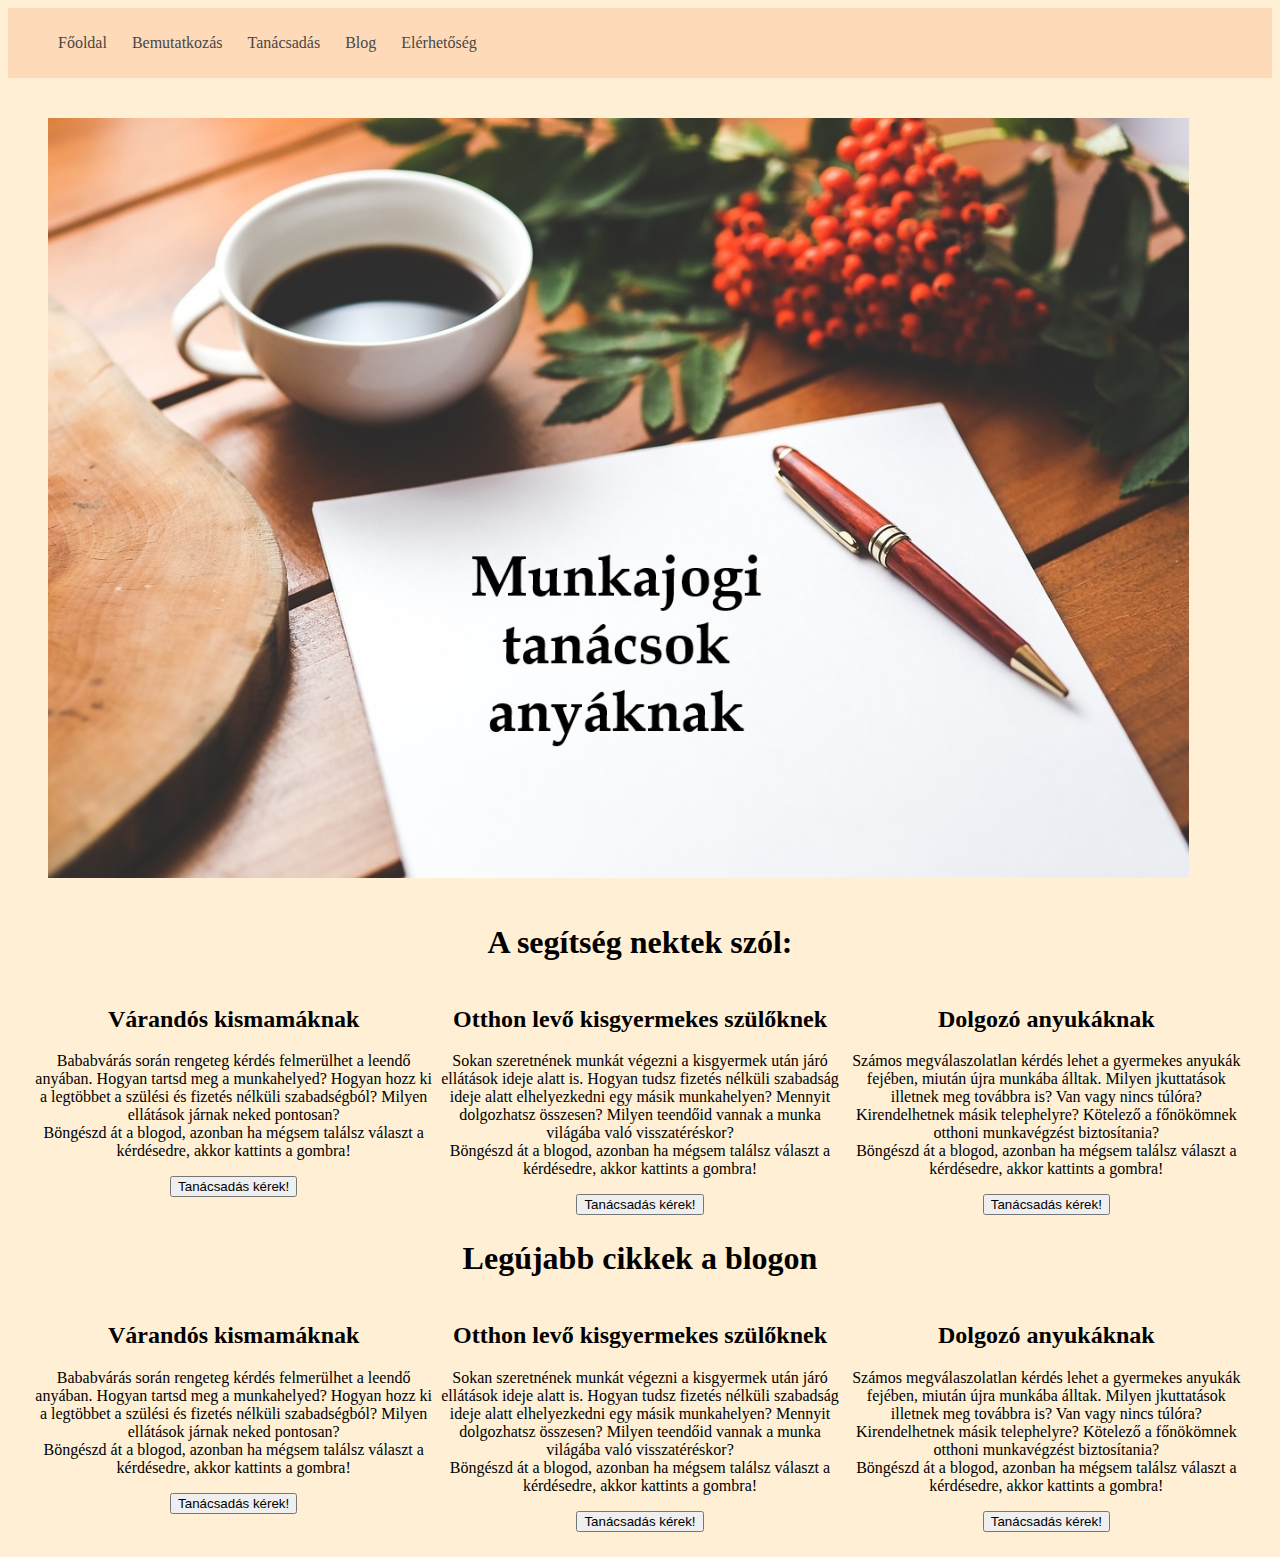
==== index.html @ 8adb7b3b "haladás" ====
<!DOCTYPE html>
<html lang="en">
<head>
  <meta charset="UTF-8">
  <meta name="viewport" content="width=device-width, initial-scale=1.0">
  <title>Document</title>
  <link rel="stylesheet" href="style.css">
</head>
<body>

<div class="menu">
  <nav class="navbar">
    <div class="menu-toggle" id="menu-toggle">
        <div class="bar"></div>
        <div class="bar"></div>
        <div class="bar"></div>
    </div>

    <ul class="nav-links" id="nav-links">
        <li><a href="#">Főoldal</a></li>
        <li><a href="#">Bemutatkozás</a></li>
        <li><a href="#">Tanácsadás</a></li>
        <li><a href="#">Blog</a></li>
        <li><a href="#">Elérhetőség</a></li>
    </ul>

</nav>
 </div>


 <div id="hatterkep">
  <img src="img/hatter.jpg" alt="">
 </div>

 <h1>A segítség nektek szól:</h1>

<div id="gridek"> 
  <div class="kartyak">
    <h2>Várandós kismamáknak</h2>
    <p>Bababvárás során rengeteg kérdés felmerülhet a leendő anyában. Hogyan tartsd meg a munkahelyed? Hogyan hozz ki a legtöbbet a szülési és fizetés nélküli szabadségból? Milyen ellátások járnak neked pontosan?<br>
    Böngészd át a blogod, azonban ha mégsem találsz választ a kérdésedre, akkor kattints a gombra!</p>
    <button>Tanácsadás kérek!</button>
  </div>

  <div class="kartyak">
    <h2>Otthon levő kisgyermekes szülőknek</h2>
    <p>Sokan szeretnének munkát végezni a kisgyermek után járó ellátások ideje alatt is. Hogyan tudsz fizetés nélküli szabadság ideje alatt elhelyezkedni egy másik munkahelyen? Mennyit dolgozhatsz összesen? Milyen teendőid vannak a munka világába való visszatéréskor?<br>
    Böngészd át a blogod, azonban ha mégsem találsz választ a kérdésedre, akkor kattints a gombra!</p>
    <button>Tanácsadás kérek!</button>
  </div>

  <div class="kartyak">
    <h2>Dolgozó anyukáknak</h2>
    <p>Számos megválaszolatlan kérdés lehet a gyermekes anyukák fejében, miután újra munkába álltak. Milyen jkuttatások illetnek meg továbbra is? Van vagy nincs túlóra? Kirendelhetnek másik telephelyre? Kötelező a főnökömnek otthoni munkavégzést biztosítania?<br>
    Böngészd át a blogod, azonban ha mégsem találsz választ a kérdésedre, akkor kattints a gombra!</p>
    <button>Tanácsadás kérek!</button>
  </div>
</div>


<h1>Legújabb cikkek a blogon</h1>
<div class="cikkek">
  <div class="kartyak">
    <h2>Várandós kismamáknak</h2>
    <p>Bababvárás során rengeteg kérdés felmerülhet a leendő anyában. Hogyan tartsd meg a munkahelyed? Hogyan hozz ki a legtöbbet a szülési és fizetés nélküli szabadségból? Milyen ellátások járnak neked pontosan?<br>
    Böngészd át a blogod, azonban ha mégsem találsz választ a kérdésedre, akkor kattints a gombra!</p>
    <button>Tanácsadás kérek!</button>
  </div>

  <div class="kartyak">
    <h2>Otthon levő kisgyermekes szülőknek</h2>
    <p>Sokan szeretnének munkát végezni a kisgyermek után járó ellátások ideje alatt is. Hogyan tudsz fizetés nélküli szabadság ideje alatt elhelyezkedni egy másik munkahelyen? Mennyit dolgozhatsz összesen? Milyen teendőid vannak a munka világába való visszatéréskor?<br>
    Böngészd át a blogod, azonban ha mégsem találsz választ a kérdésedre, akkor kattints a gombra!</p>
    <button>Tanácsadás kérek!</button>
  </div>

  <div class="kartyak">
    <h2>Dolgozó anyukáknak</h2>
    <p>Számos megválaszolatlan kérdés lehet a gyermekes anyukák fejében, miután újra munkába álltak. Milyen jkuttatások illetnek meg továbbra is? Van vagy nincs túlóra? Kirendelhetnek másik telephelyre? Kötelező a főnökömnek otthoni munkavégzést biztosítania?<br>
    Böngészd át a blogod, azonban ha mégsem találsz választ a kérdésedre, akkor kattints a gombra!</p>
    <button>Tanácsadás kérek!</button>
  </div>
</div>




  


<script src="script.js"></script>
</body>
</html>
---- style.css ----
body {
    background-color: rgb(255, 239, 213);
}

.navbar {
    display: flex;
    justify-content: space-between;
    align-items: center;
    padding: 10px;
    background-color: rgb(255, 218, 185);
    color: rgb(71, 71, 69);

}

.nav-links {
    list-style: none;
    display: flex;
    gap: 25px;

}

.nav-links li a {
    text-decoration: none;
    color: rgb(71, 71, 69);
}

.menu-toggle {
    display: none;
    flex-direction: column;

}

.menu-toggle .bar {
    width: 30px;
    height: 5px;
    background-color: rgb(71, 71, 69);
    margin: 4px 0;
 }

 .menu {
    position: relative;
    z-index: 8;
 }

 @media screen and (max-width: 600px) {
    .menu-toggle {
        display: flex;
    }
    .nav-links {
        display: none;
        flex-direction: column;
        position: absolute;
        top: 30px;
        left: 0;
        width: 100%;
        background-color: rgb(255, 218, 185);
    }

    .nav-links.show {
        display: flex;
    }

    .nav-links li {
        text-align: center;
        padding: 5px;
    }

 }

 #hatterkep {
    width: 95%;
    padding: 20px;
    margin: 20px;
 }

 #hatterkep img {
    display: inline;
    width: 95%;
    align-items: center;
 }

 #gridek {
    display: grid;
    grid-template-columns: repeat(3, 1fr);
    margin: 25px;
    gap: 5px;
    justify-content: center;
    align-content: center;
 }

 .kartyak {
    text-align: center;
 }

 @media screen and (max-width: 600px) {
    #gridek {
        grid-template-columns: 1fr;
    }
 }

h1 {
    text-align: center;
}

.cikkek {
    display: grid;
    grid-template-columns: repeat(3, 1fr);
    margin: 25px;
    gap: 5px;
    justify-content: center;
    align-content: center;
 }
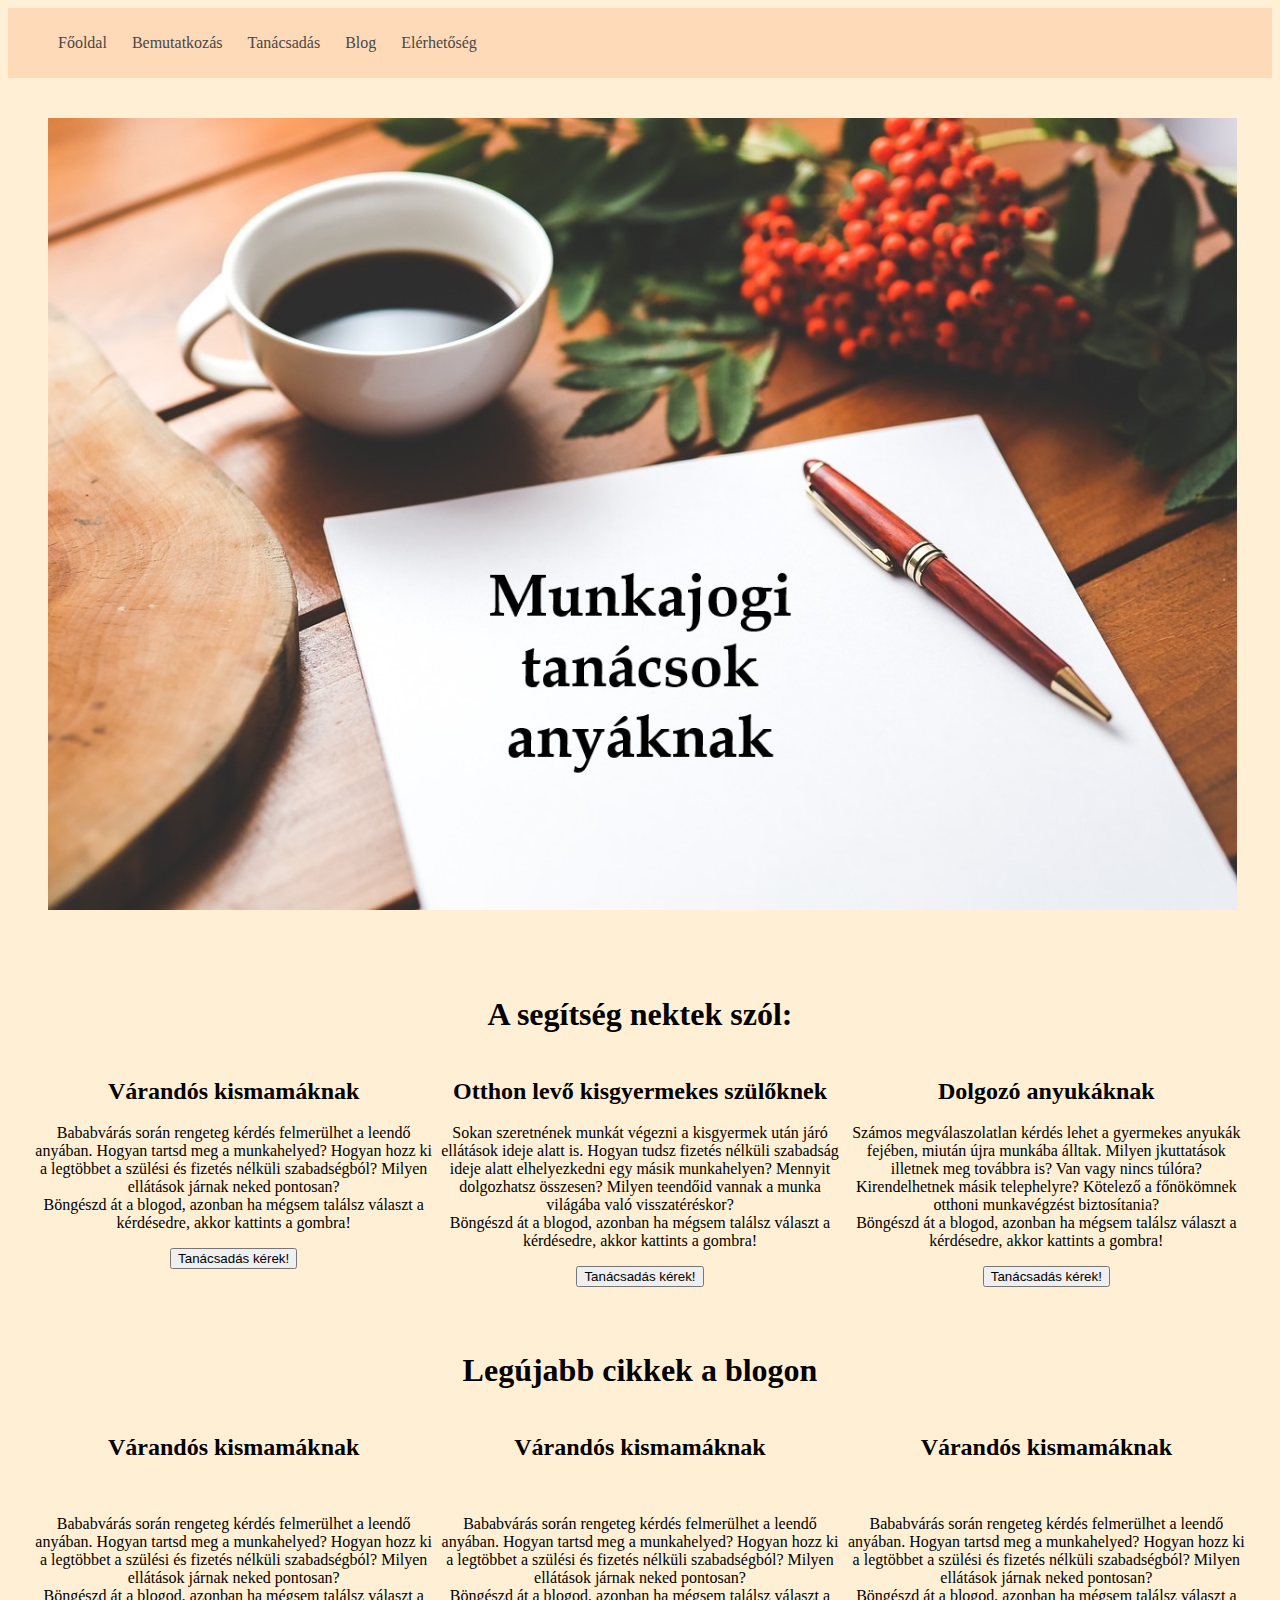
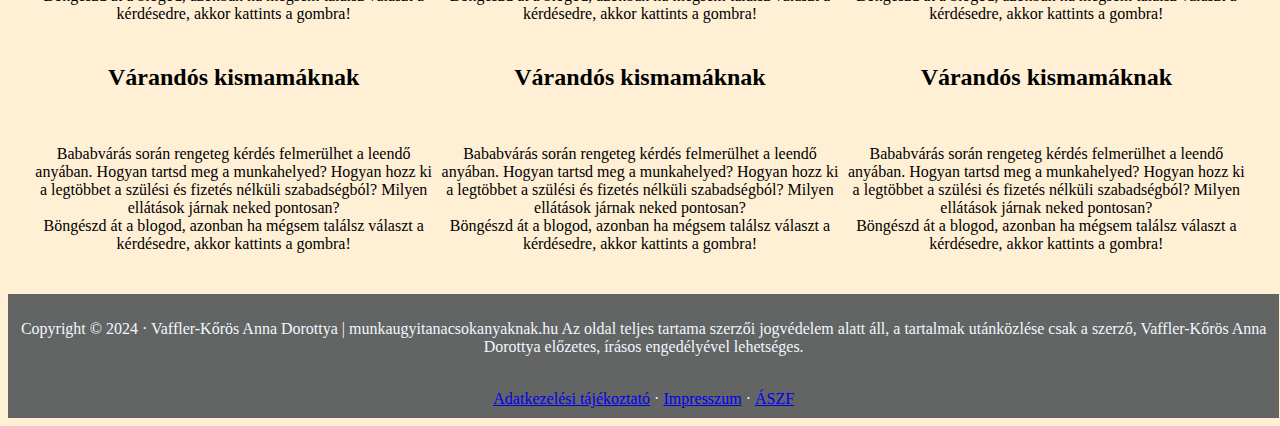
==== commit 26fd5a4c: "fooldal" ====
--- a/index.html
+++ b/index.html
@@ -62,28 +62,57 @@
 <div class="cikkek">
   <div class="kartyak">
     <h2>Várandós kismamáknak</h2>
+    <a href="#"><img src="img/close-up-portrait-man-s-woman-s-hands.jpg" class="cikkKepek" alt=""></a>
     <p>Bababvárás során rengeteg kérdés felmerülhet a leendő anyában. Hogyan tartsd meg a munkahelyed? Hogyan hozz ki a legtöbbet a szülési és fizetés nélküli szabadségból? Milyen ellátások járnak neked pontosan?<br>
     Böngészd át a blogod, azonban ha mégsem találsz választ a kérdésedre, akkor kattints a gombra!</p>
-    <button>Tanácsadás kérek!</button>
   </div>
 
   <div class="kartyak">
-    <h2>Otthon levő kisgyermekes szülőknek</h2>
-    <p>Sokan szeretnének munkát végezni a kisgyermek után járó ellátások ideje alatt is. Hogyan tudsz fizetés nélküli szabadság ideje alatt elhelyezkedni egy másik munkahelyen? Mennyit dolgozhatsz összesen? Milyen teendőid vannak a munka világába való visszatéréskor?<br>
+    <h2>Várandós kismamáknak</h2>
+    <a href="#"><img src="img/close-up-portrait-man-s-woman-s-hands.jpg" class="cikkKepek" alt=""></a>
+    <p>Bababvárás során rengeteg kérdés felmerülhet a leendő anyában. Hogyan tartsd meg a munkahelyed? Hogyan hozz ki a legtöbbet a szülési és fizetés nélküli szabadségból? Milyen ellátások járnak neked pontosan?<br>
     Böngészd át a blogod, azonban ha mégsem találsz választ a kérdésedre, akkor kattints a gombra!</p>
-    <button>Tanácsadás kérek!</button>
   </div>
 
+
   <div class="kartyak">
-    <h2>Dolgozó anyukáknak</h2>
-    <p>Számos megválaszolatlan kérdés lehet a gyermekes anyukák fejében, miután újra munkába álltak. Milyen jkuttatások illetnek meg továbbra is? Van vagy nincs túlóra? Kirendelhetnek másik telephelyre? Kötelező a főnökömnek otthoni munkavégzést biztosítania?<br>
+    <h2>Várandós kismamáknak</h2>
+    <a href="#"><img src="img/close-up-portrait-man-s-woman-s-hands.jpg" class="cikkKepek" alt=""></a>
+    <p>Bababvárás során rengeteg kérdés felmerülhet a leendő anyában. Hogyan tartsd meg a munkahelyed? Hogyan hozz ki a legtöbbet a szülési és fizetés nélküli szabadségból? Milyen ellátások járnak neked pontosan?<br>
     Böngészd át a blogod, azonban ha mégsem találsz választ a kérdésedre, akkor kattints a gombra!</p>
-    <button>Tanácsadás kérek!</button>
+  </div>
+
+
+  <div class="kartyak">
+    <h2>Várandós kismamáknak</h2>
+    <a href="#"><img src="img/close-up-portrait-man-s-woman-s-hands.jpg" class="cikkKepek" alt=""></a>
+    <p>Bababvárás során rengeteg kérdés felmerülhet a leendő anyában. Hogyan tartsd meg a munkahelyed? Hogyan hozz ki a legtöbbet a szülési és fizetés nélküli szabadségból? Milyen ellátások járnak neked pontosan?<br>
+    Böngészd át a blogod, azonban ha mégsem találsz választ a kérdésedre, akkor kattints a gombra!</p>
+  </div>
+
+
+  <div class="kartyak">
+    <h2>Várandós kismamáknak</h2>
+    <a href="#"><img src="img/close-up-portrait-man-s-woman-s-hands.jpg" class="cikkKepek" alt=""></a>
+    <p>Bababvárás során rengeteg kérdés felmerülhet a leendő anyában. Hogyan tartsd meg a munkahelyed? Hogyan hozz ki a legtöbbet a szülési és fizetés nélküli szabadségból? Milyen ellátások járnak neked pontosan?<br>
+    Böngészd át a blogod, azonban ha mégsem találsz választ a kérdésedre, akkor kattints a gombra!</p>
+  </div>
+
+
+  <div class="kartyak">
+    <h2>Várandós kismamáknak</h2>
+    <a href="#"><img src="img/close-up-portrait-man-s-woman-s-hands.jpg" class="cikkKepek" alt=""></a>
+    <p>Bababvárás során rengeteg kérdés felmerülhet a leendő anyában. Hogyan tartsd meg a munkahelyed? Hogyan hozz ki a legtöbbet a szülési és fizetés nélküli szabadségból? Milyen ellátások járnak neked pontosan?<br>
+    Böngészd át a blogod, azonban ha mégsem találsz választ a kérdésedre, akkor kattints a gombra!</p>
   </div>
 </div>
 
 
-
+<footer>
+  <p>Copyright © 2024 · Vaffler-Kőrös Anna Dorottya | munkaugyitanacsokanyaknak.hu
+Az oldal teljes tartama szerzői jogvédelem alatt áll, a tartalmak utánközlése csak a szerző, Vaffler-Kőrös Anna Dorottya előzetes, írásos engedélyével lehetséges.</p><br>
+<a href="#">Adatkezelési tájékoztató</a> · <a href="#">Impresszum</a> · <a href="#">ÁSZF</a>
+</footer>
 
   
 
--- a/style.css
+++ b/style.css
@@ -75,7 +75,7 @@
 
  #hatterkep img {
     display: inline;
-    width: 95%;
+    width: 99%;
     align-items: center;
  }
 
@@ -100,6 +100,7 @@
 
 h1 {
     text-align: center;
+    padding-top: 40px;
 }
 
 .cikkek {
@@ -111,4 +112,24 @@
     align-content: center;
  }
 
+ @media screen and (max-width: 600px) {
+    .cikkek {
+        grid-template-columns: 1fr;
+    }
+ }
+
+ .cikkKepek {
+    width: 200px;
+ }
+
+ footer {
+    width: 90%;
+    text-align: center;
+    padding: 10px;
+    color: aliceblue;
+    background-color: rgb(99, 100, 100);
+    width: 99%;
+ }
  
+
+ 
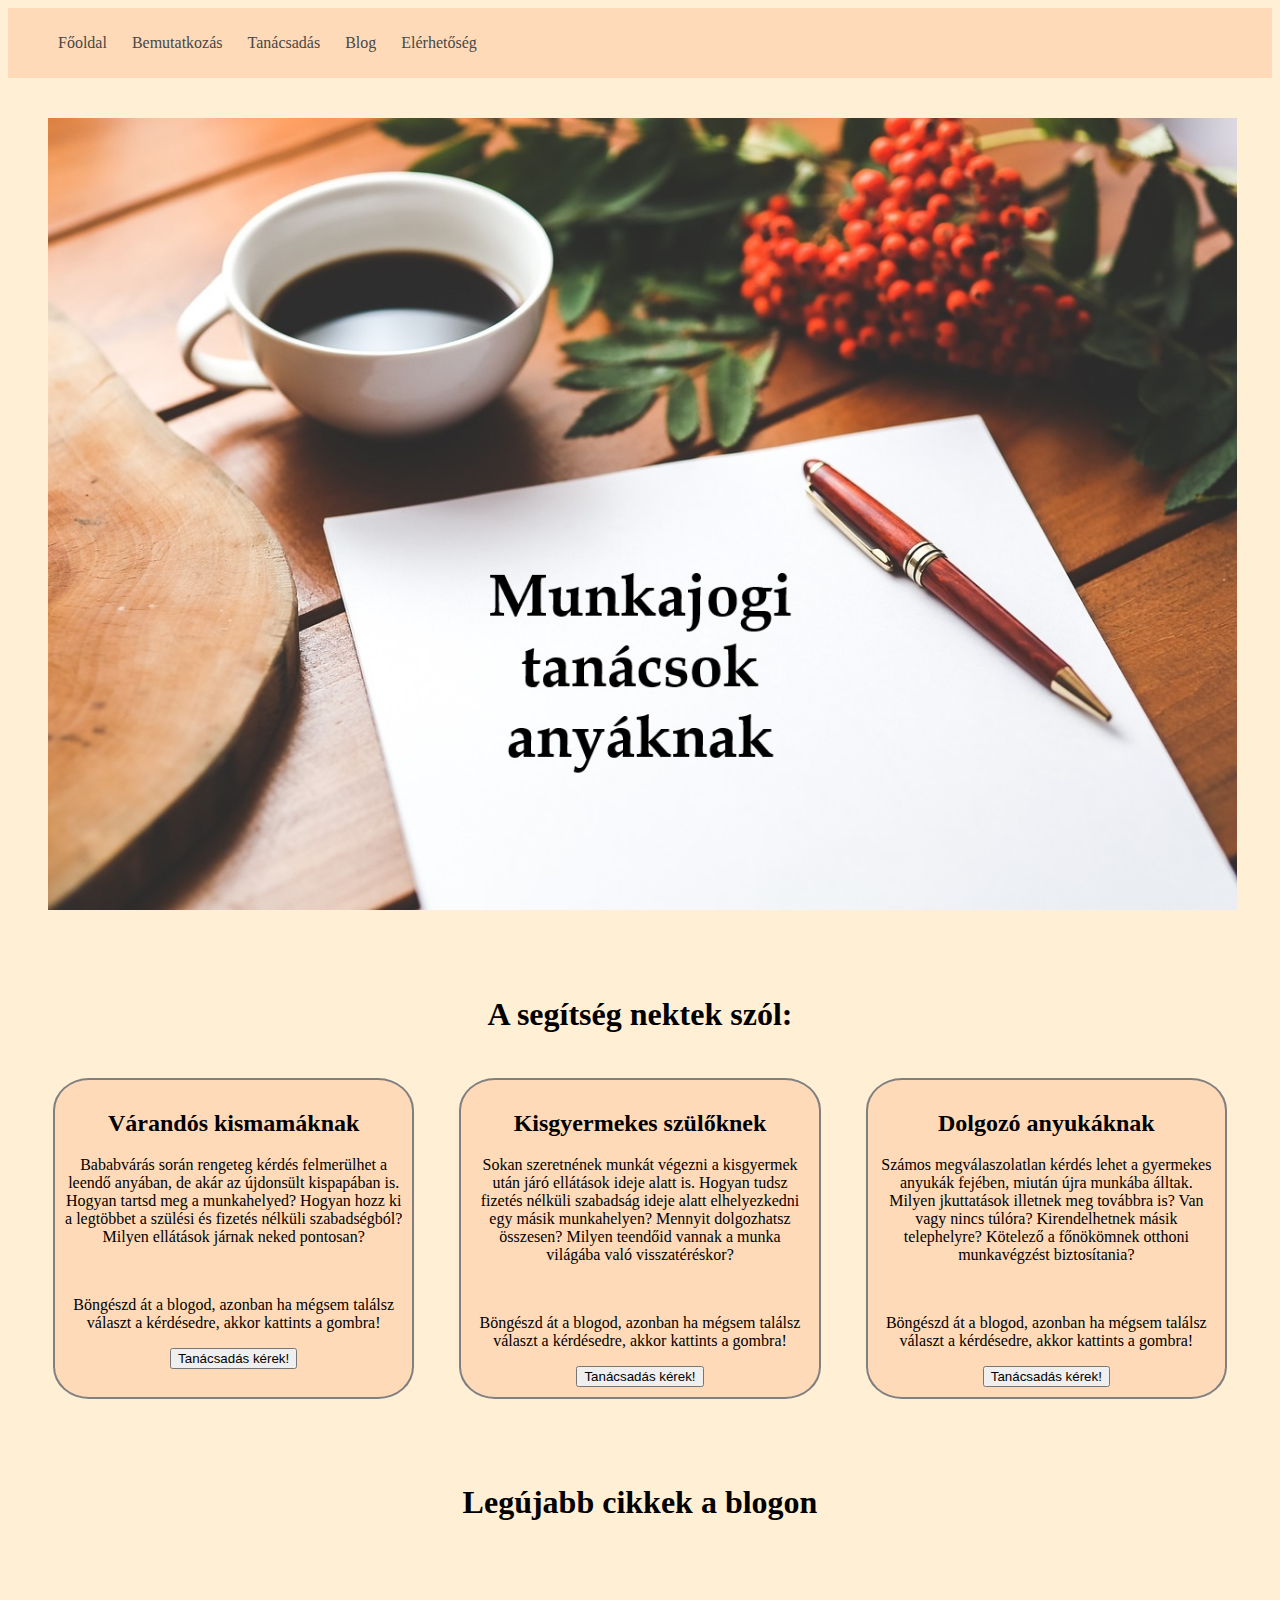
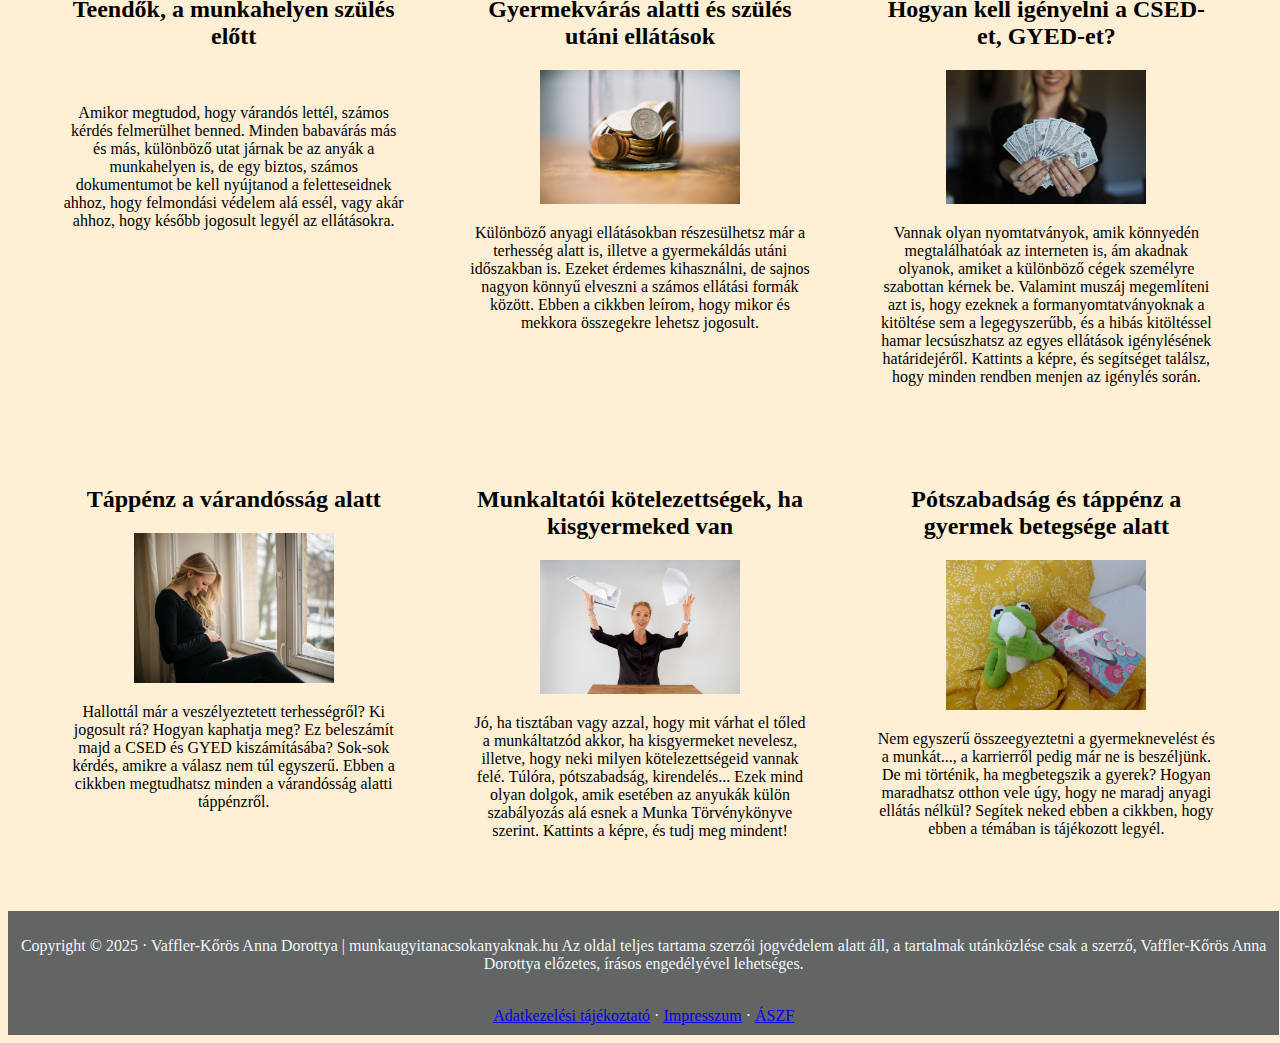
==== commit 44e7079c: "tanacsadas kezdet" ====
--- a/index.html
+++ b/index.html
@@ -35,24 +35,24 @@
  <h1>A segítség nektek szól:</h1>
 
 <div id="gridek"> 
-  <div class="kartyak">
+  <div class="kartyak" id="kismama">
     <h2>Várandós kismamáknak</h2>
-    <p>Bababvárás során rengeteg kérdés felmerülhet a leendő anyában. Hogyan tartsd meg a munkahelyed? Hogyan hozz ki a legtöbbet a szülési és fizetés nélküli szabadségból? Milyen ellátások járnak neked pontosan?<br>
-    Böngészd át a blogod, azonban ha mégsem találsz választ a kérdésedre, akkor kattints a gombra!</p>
+    <p>Bababvárás során rengeteg kérdés felmerülhet a leendő anyában, de akár az újdonsült kispapában is. Hogyan tartsd meg a munkahelyed? Hogyan hozz ki a legtöbbet a szülési és fizetés nélküli szabadségból? Milyen ellátások járnak neked pontosan?</p><br>
+    <p>Böngészd át a blogod, azonban ha mégsem találsz választ a kérdésedre, akkor kattints a gombra!</p>
     <button>Tanácsadás kérek!</button>
   </div>
 
-  <div class="kartyak">
-    <h2>Otthon levő kisgyermekes szülőknek</h2>
-    <p>Sokan szeretnének munkát végezni a kisgyermek után járó ellátások ideje alatt is. Hogyan tudsz fizetés nélküli szabadság ideje alatt elhelyezkedni egy másik munkahelyen? Mennyit dolgozhatsz összesen? Milyen teendőid vannak a munka világába való visszatéréskor?<br>
-    Böngészd át a blogod, azonban ha mégsem találsz választ a kérdésedre, akkor kattints a gombra!</p>
+  <div class="kartyak" id="gyerekes">
+    <h2>Kisgyermekes szülőknek</h2>
+    <p>Sokan szeretnének munkát végezni a kisgyermek után járó ellátások ideje alatt is. Hogyan tudsz fizetés nélküli szabadság ideje alatt elhelyezkedni egy másik munkahelyen? Mennyit dolgozhatsz összesen? Milyen teendőid vannak a munka világába való visszatéréskor?</p><br>
+    <p>Böngészd át a blogod, azonban ha mégsem találsz választ a kérdésedre, akkor kattints a gombra!</p>
     <button>Tanácsadás kérek!</button>
   </div>
 
-  <div class="kartyak">
+  <div class="kartyak" id="dolgozo">
     <h2>Dolgozó anyukáknak</h2>
-    <p>Számos megválaszolatlan kérdés lehet a gyermekes anyukák fejében, miután újra munkába álltak. Milyen jkuttatások illetnek meg továbbra is? Van vagy nincs túlóra? Kirendelhetnek másik telephelyre? Kötelező a főnökömnek otthoni munkavégzést biztosítania?<br>
-    Böngészd át a blogod, azonban ha mégsem találsz választ a kérdésedre, akkor kattints a gombra!</p>
+    <p>Számos megválaszolatlan kérdés lehet a gyermekes anyukák fejében, miután újra munkába álltak. Milyen jkuttatások illetnek meg továbbra is? Van vagy nincs túlóra? Kirendelhetnek másik telephelyre? Kötelező a főnökömnek otthoni munkavégzést biztosítania?</p><br>
+    <p>Böngészd át a blogod, azonban ha mégsem találsz választ a kérdésedre, akkor kattints a gombra!</p>
     <button>Tanácsadás kérek!</button>
   </div>
 </div>
@@ -60,56 +60,50 @@
 
 <h1>Legújabb cikkek a blogon</h1>
 <div class="cikkek">
-  <div class="kartyak">
-    <h2>Várandós kismamáknak</h2>
+  <div class="kartyak" id="cikk1">
+    <h2>Teendők, a munkahelyen szülés előtt</h2>
     <a href="#"><img src="img/close-up-portrait-man-s-woman-s-hands.jpg" class="cikkKepek" alt=""></a>
-    <p>Bababvárás során rengeteg kérdés felmerülhet a leendő anyában. Hogyan tartsd meg a munkahelyed? Hogyan hozz ki a legtöbbet a szülési és fizetés nélküli szabadségból? Milyen ellátások járnak neked pontosan?<br>
-    Böngészd át a blogod, azonban ha mégsem találsz választ a kérdésedre, akkor kattints a gombra!</p>
+    <p>Amikor megtudod, hogy várandós lettél, számos kérdés felmerülhet benned. Minden babavárás más és más, különböző utat járnak be az anyák a munkahelyen is, de egy biztos, számos dokumentumot be kell nyújtanod a feletteseidnek ahhoz, hogy felmondási védelem alá essél, vagy akár ahhoz, hogy később jogosult legyél az ellátásokra.</p>
   </div>
 
-  <div class="kartyak">
-    <h2>Várandós kismamáknak</h2>
-    <a href="#"><img src="img/close-up-portrait-man-s-woman-s-hands.jpg" class="cikkKepek" alt=""></a>
-    <p>Bababvárás során rengeteg kérdés felmerülhet a leendő anyában. Hogyan tartsd meg a munkahelyed? Hogyan hozz ki a legtöbbet a szülési és fizetés nélküli szabadségból? Milyen ellátások járnak neked pontosan?<br>
-    Böngészd át a blogod, azonban ha mégsem találsz választ a kérdésedre, akkor kattints a gombra!</p>
+  <div class="kartyak" id="cikk2">
+    <h2>Gyermekvárás alatti és szülés utáni ellátások</h2>
+    <a href="#"><img src="img/close-up-collected-coins-glass-jar-table.jpg" class="cikkKepek" alt=""></a>
+    <p>Különböző anyagi ellátásokban részesülhetsz már a terhesség alatt is, illetve a gyermekáldás utáni időszakban is. Ezeket érdemes kihasználni, de sajnos nagyon könnyű elveszni a számos ellátási formák között. Ebben a cikkben leírom, hogy mikor és mekkora összegekre lehetsz jogosult.</p>
   </div>
 
 
-  <div class="kartyak">
-    <h2>Várandós kismamáknak</h2>
-    <a href="#"><img src="img/close-up-portrait-man-s-woman-s-hands.jpg" class="cikkKepek" alt=""></a>
-    <p>Bababvárás során rengeteg kérdés felmerülhet a leendő anyában. Hogyan tartsd meg a munkahelyed? Hogyan hozz ki a legtöbbet a szülési és fizetés nélküli szabadségból? Milyen ellátások járnak neked pontosan?<br>
-    Böngészd át a blogod, azonban ha mégsem találsz választ a kérdésedre, akkor kattints a gombra!</p>
+  <div class="kartyak" id="cikk3">
+    <h2>Hogyan kell igényelni a CSED-et, GYED-et?</h2>
+    <a href="#"><img src="img/woman-3261425_1280.jpg" class="cikkKepek" alt=""></a>
+    <p>Vannak olyan nyomtatványok, amik könnyedén megtalálhatóak az interneten is, ám akadnak olyanok, amiket a különböző cégek személyre szabottan kérnek be. Valamint muszáj megemlíteni azt is, hogy ezeknek a formanyomtatványoknak a kitöltése sem a legegyszerűbb, és a hibás kitöltéssel hamar lecsúszhatsz az egyes ellátások igénylésének határidejéről. Kattints a képre, és segítséget találsz, hogy minden rendben menjen az igénylés során.</p>
   </div>
 
 
-  <div class="kartyak">
-    <h2>Várandós kismamáknak</h2>
-    <a href="#"><img src="img/close-up-portrait-man-s-woman-s-hands.jpg" class="cikkKepek" alt=""></a>
-    <p>Bababvárás során rengeteg kérdés felmerülhet a leendő anyában. Hogyan tartsd meg a munkahelyed? Hogyan hozz ki a legtöbbet a szülési és fizetés nélküli szabadségból? Milyen ellátások járnak neked pontosan?<br>
-    Böngészd át a blogod, azonban ha mégsem találsz választ a kérdésedre, akkor kattints a gombra!</p>
+  <div class="kartyak" id="cikk4">
+    <h2>Táppénz a várandósság alatt</h2>
+    <a href="#"><img src="img/woman-9242418_1280.jpg" class="cikkKepek" alt=""></a>
+    <p>Hallottál már a veszélyeztetett terhességről? Ki jogosult rá? Hogyan kaphatja meg? Ez beleszámít majd a CSED és GYED kiszámításába? Sok-sok kérdés, amikre a válasz nem túl egyszerű. Ebben a cikkben megtudhatsz minden a várandósság alatti táppénzről.</p>
   </div>
 
 
-  <div class="kartyak">
-    <h2>Várandós kismamáknak</h2>
-    <a href="#"><img src="img/close-up-portrait-man-s-woman-s-hands.jpg" class="cikkKepek" alt=""></a>
-    <p>Bababvárás során rengeteg kérdés felmerülhet a leendő anyában. Hogyan tartsd meg a munkahelyed? Hogyan hozz ki a legtöbbet a szülési és fizetés nélküli szabadségból? Milyen ellátások járnak neked pontosan?<br>
-    Böngészd át a blogod, azonban ha mégsem találsz választ a kérdésedre, akkor kattints a gombra!</p>
+  <div class="kartyak" id="cikk5">
+    <h2>Munkaltatói kötelezettségek, ha kisgyermeked van</h2>
+    <a href="#"><img src="img/overwhelmed-4592797_1280.jpg" class="cikkKepek" alt=""></a>
+    <p>Jó, ha tisztában vagy azzal, hogy mit várhat el tőled a munkáltatzód akkor, ha kisgyermeket nevelesz, illetve, hogy neki milyen kötelezettségeid vannak felé. Túlóra, pótszabadság, kirendelés... Ezek mind olyan dolgok, amik esetében az anyukák külön szabályozás alá esnek a Munka Törvénykönyve szerint. Kattints a képre, és tudj meg mindent!</p>
   </div>
 
 
-  <div class="kartyak">
-    <h2>Várandós kismamáknak</h2>
-    <a href="#"><img src="img/close-up-portrait-man-s-woman-s-hands.jpg" class="cikkKepek" alt=""></a>
-    <p>Bababvárás során rengeteg kérdés felmerülhet a leendő anyában. Hogyan tartsd meg a munkahelyed? Hogyan hozz ki a legtöbbet a szülési és fizetés nélküli szabadségból? Milyen ellátások járnak neked pontosan?<br>
-    Böngészd át a blogod, azonban ha mégsem találsz választ a kérdésedre, akkor kattints a gombra!</p>
+  <div class="kartyak" id="cikk6">
+    <h2>Pótszabadság és táppénz a gyermek betegsége alatt</h2>
+    <a href="#"><img src="img/ill-298909_1280.jpg" class="cikkKepek" alt=""></a>
+    <p>Nem egyszerű összeegyeztetni a gyermeknevelést és a munkát..., a karrierről pedig már ne is beszéljünk. De mi történik, ha megbetegszik a gyerek? Hogyan maradhatsz otthon vele úgy, hogy ne maradj anyagi ellátás nélkül? Segítek neked ebben a cikkben, hogy ebben a témában is tájékozott legyél.</p>
   </div>
 </div>
 
 
 <footer>
-  <p>Copyright © 2024 · Vaffler-Kőrös Anna Dorottya | munkaugyitanacsokanyaknak.hu
+  <p>Copyright © 2025 · Vaffler-Kőrös Anna Dorottya | munkaugyitanacsokanyaknak.hu
 Az oldal teljes tartama szerzői jogvédelem alatt áll, a tartalmak utánközlése csak a szerző, Vaffler-Kőrös Anna Dorottya előzetes, írásos engedélyével lehetséges.</p><br>
 <a href="#">Adatkezelési tájékoztató</a> · <a href="#">Impresszum</a> · <a href="#">ÁSZF</a>
 </footer>
--- a/style.css
+++ b/style.css
@@ -130,6 +130,19 @@
     background-color: rgb(99, 100, 100);
     width: 99%;
  }
+
+#kismama, #gyerekes, #dolgozo {
+    border: 2px solid grey;
+    border-radius: 10%;
+    padding: 10px;
+    margin: 20px;
+    background-color: rgb(255, 218, 185);;
+}
+
+#cikk1, #cikk2, #cikk3, #cikk4, #cikk5, #cikk6 {
+    padding: 20px;
+    margin: 10px;
+}
  
 
  
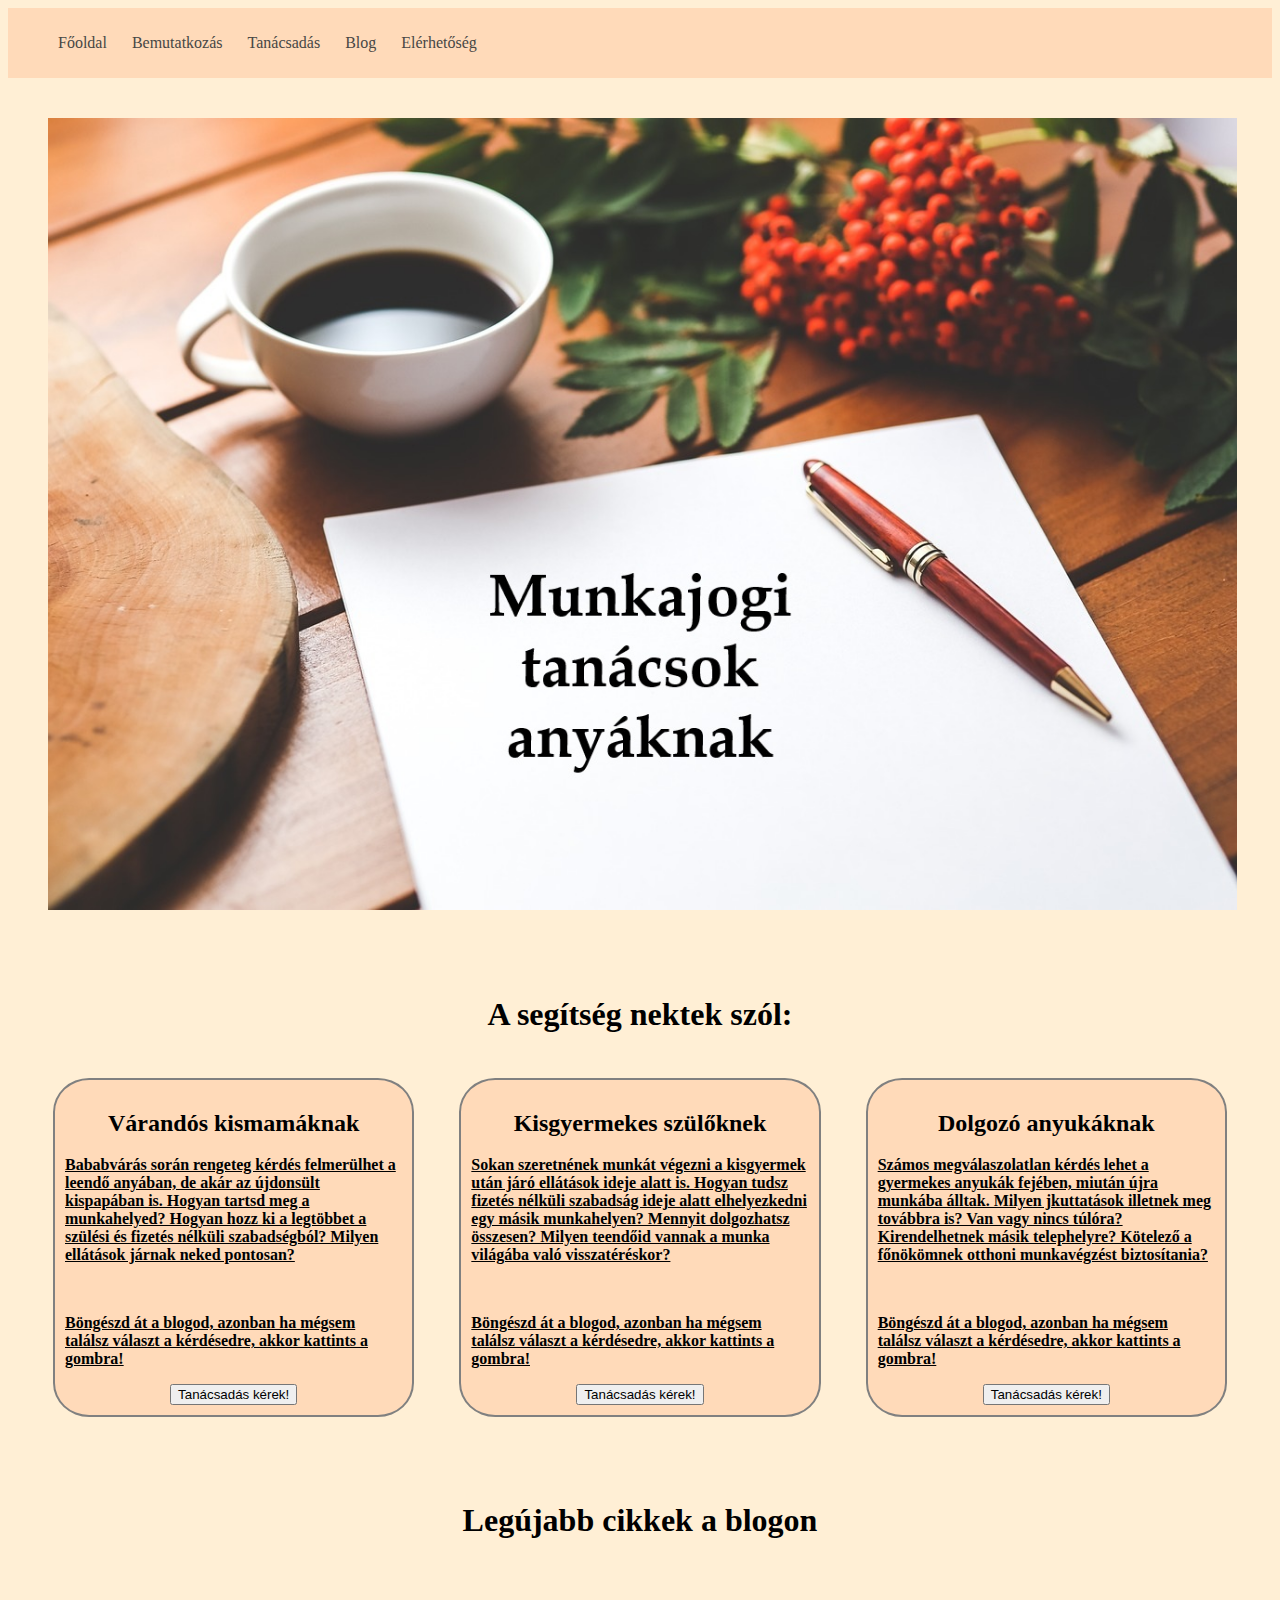
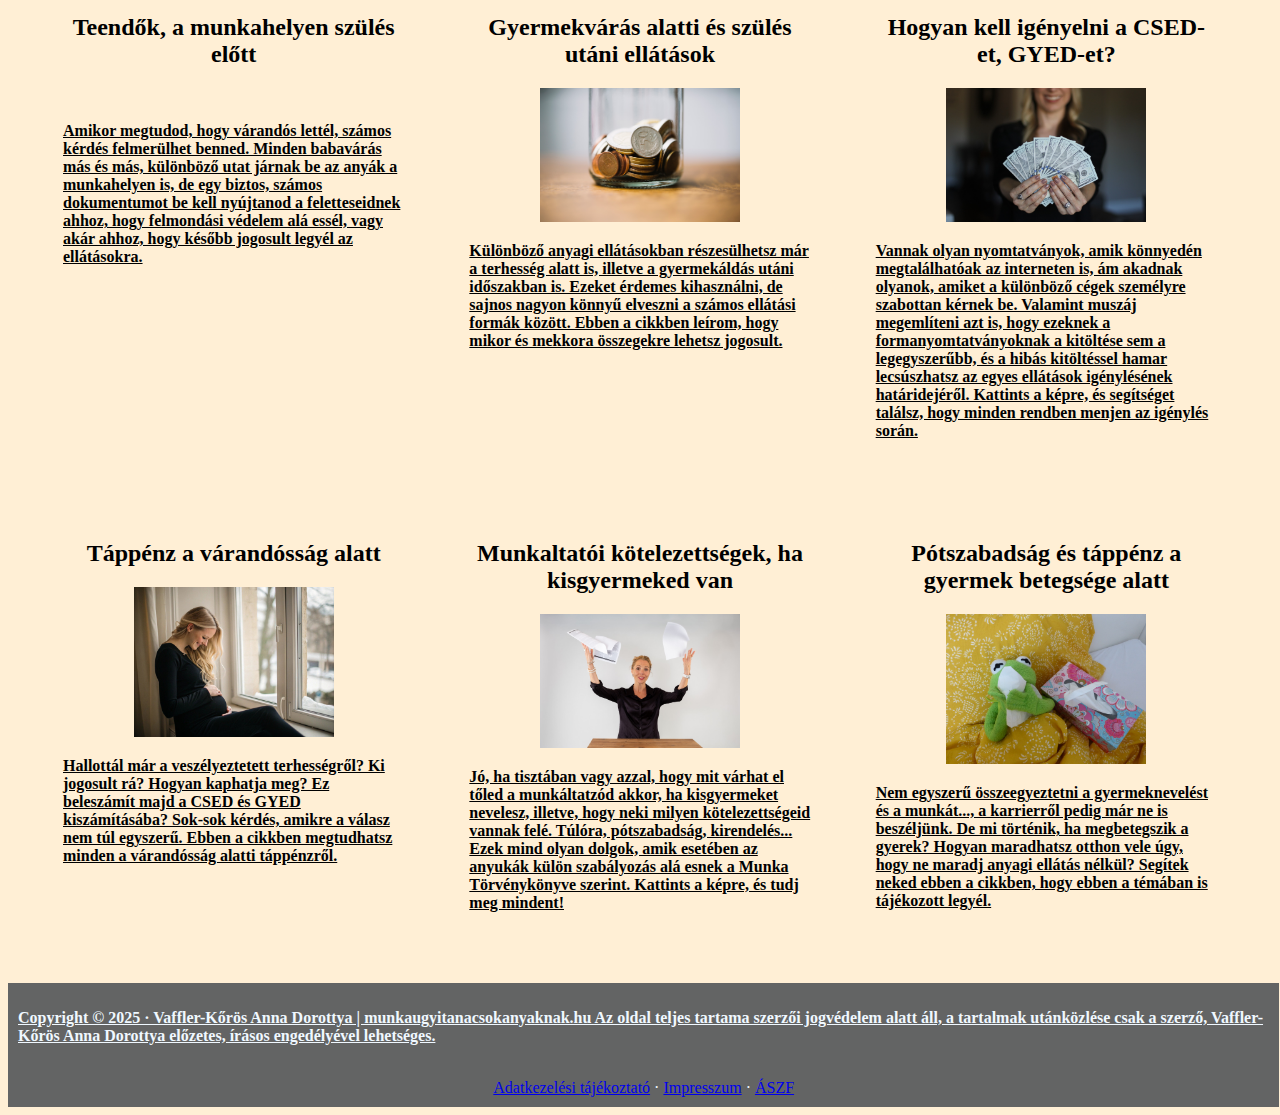
==== commit 391da651: "urlap" ====
--- a/index.html
+++ b/index.html
@@ -19,7 +19,7 @@
     <ul class="nav-links" id="nav-links">
         <li><a href="#">Főoldal</a></li>
         <li><a href="#">Bemutatkozás</a></li>
-        <li><a href="#">Tanácsadás</a></li>
+        <li><a href="tanacsadas.html">Tanácsadás</a></li>
         <li><a href="#">Blog</a></li>
         <li><a href="#">Elérhetőség</a></li>
     </ul>
--- a/style.css
+++ b/style.css
@@ -145,4 +145,53 @@
 }
  
 
+.keret {
+    width: 350px;
+    background-color: rgb(255, 218, 185);
+    margin: 0 auto;
+    margin-top: 30px;
+    padding: 20px;
+    border-radius: 15px;
+}
+
+label, input {
+    padding-right: 10px;
+    margin-bottom: 10px;
+}
+
+input[type=text] {
+    background-color: #fff;
+    color:black;
+    margin-top: 5px;
+    width: 250px;
+}
+
+input[type=email] {
+    background-color: #fff;
+    color: black;
+    margin-top: 5px;
+    width: 250px;
+}
+
+input[type=tel] {
+    background-color: #fff;
+    color: black;
+    margin-top: 5px;
+    width: 250px;
+}
+
+textarea{
+    background-color: #fff;
+}
+
+
+p {
+    text-align: left;
+    text-decoration: underline;
+    font-weight: bold;
+}
+
+sup {
+    color: red;
+}
  
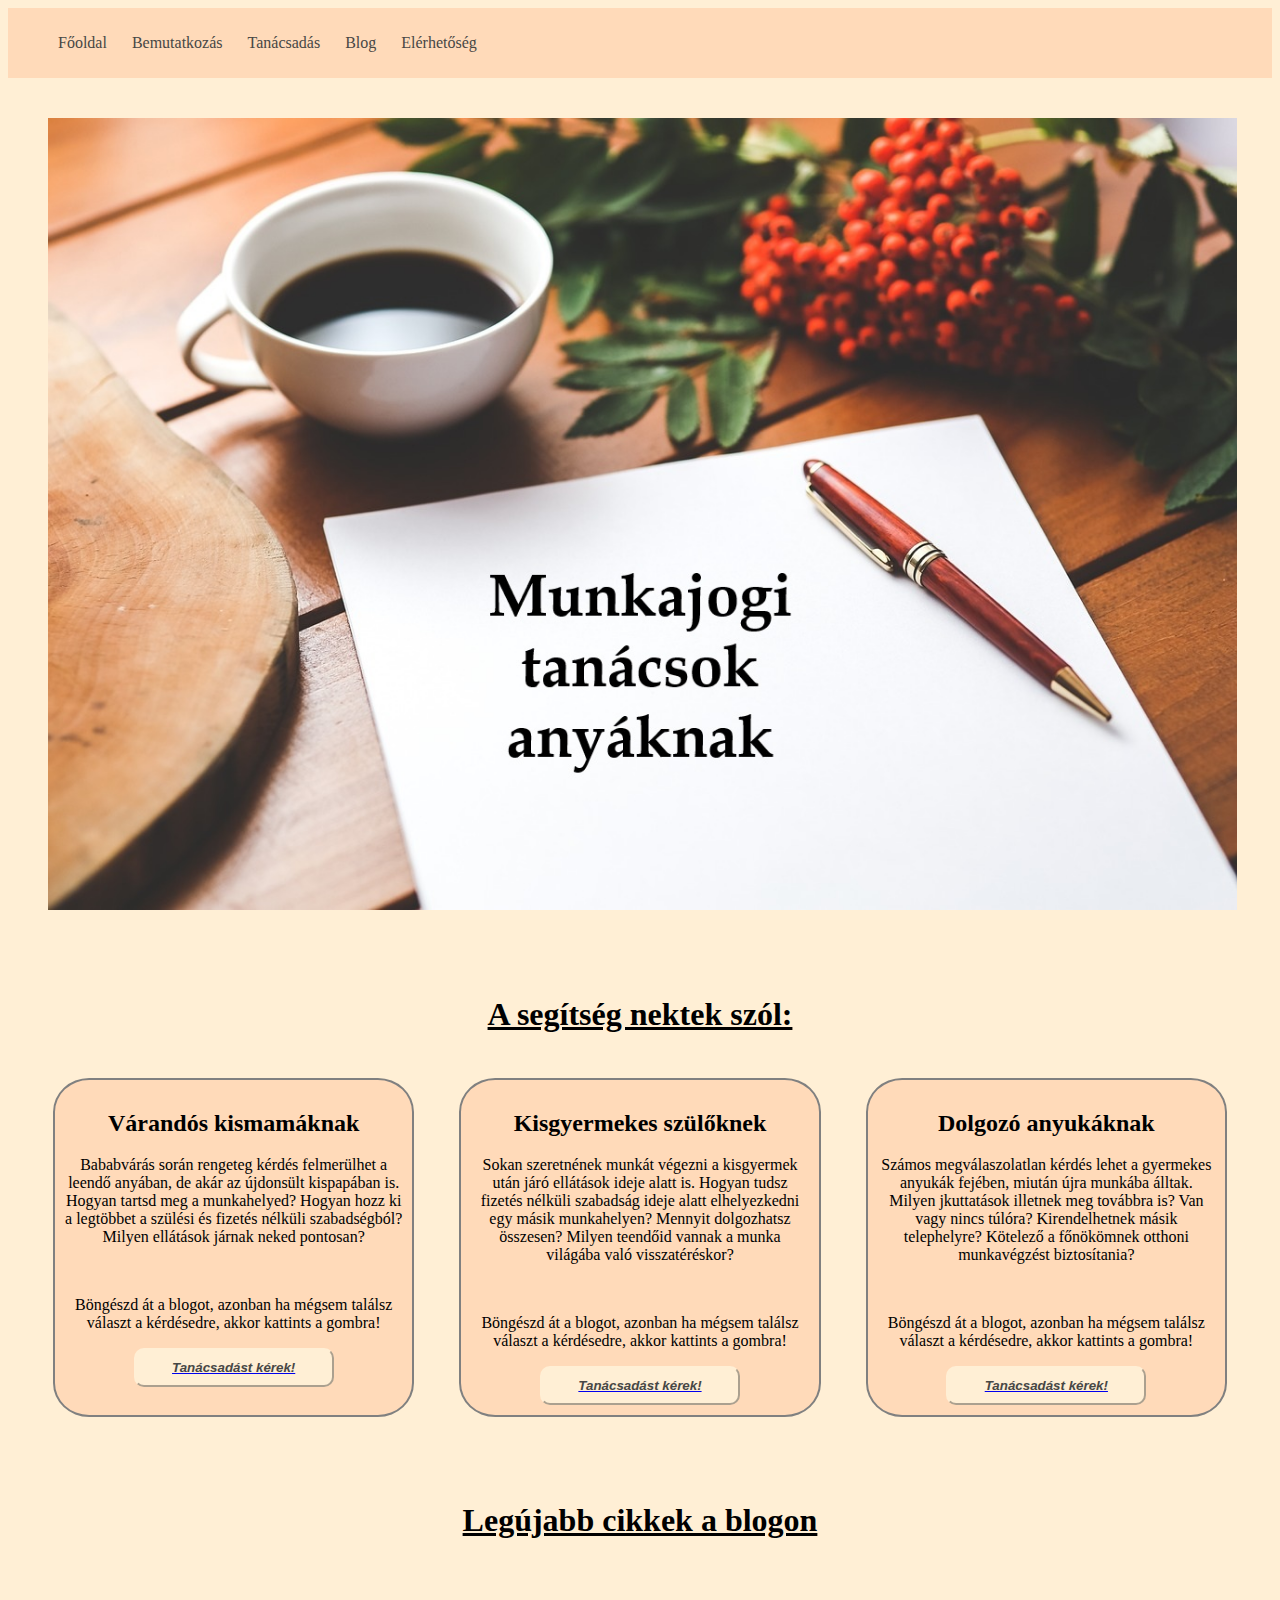
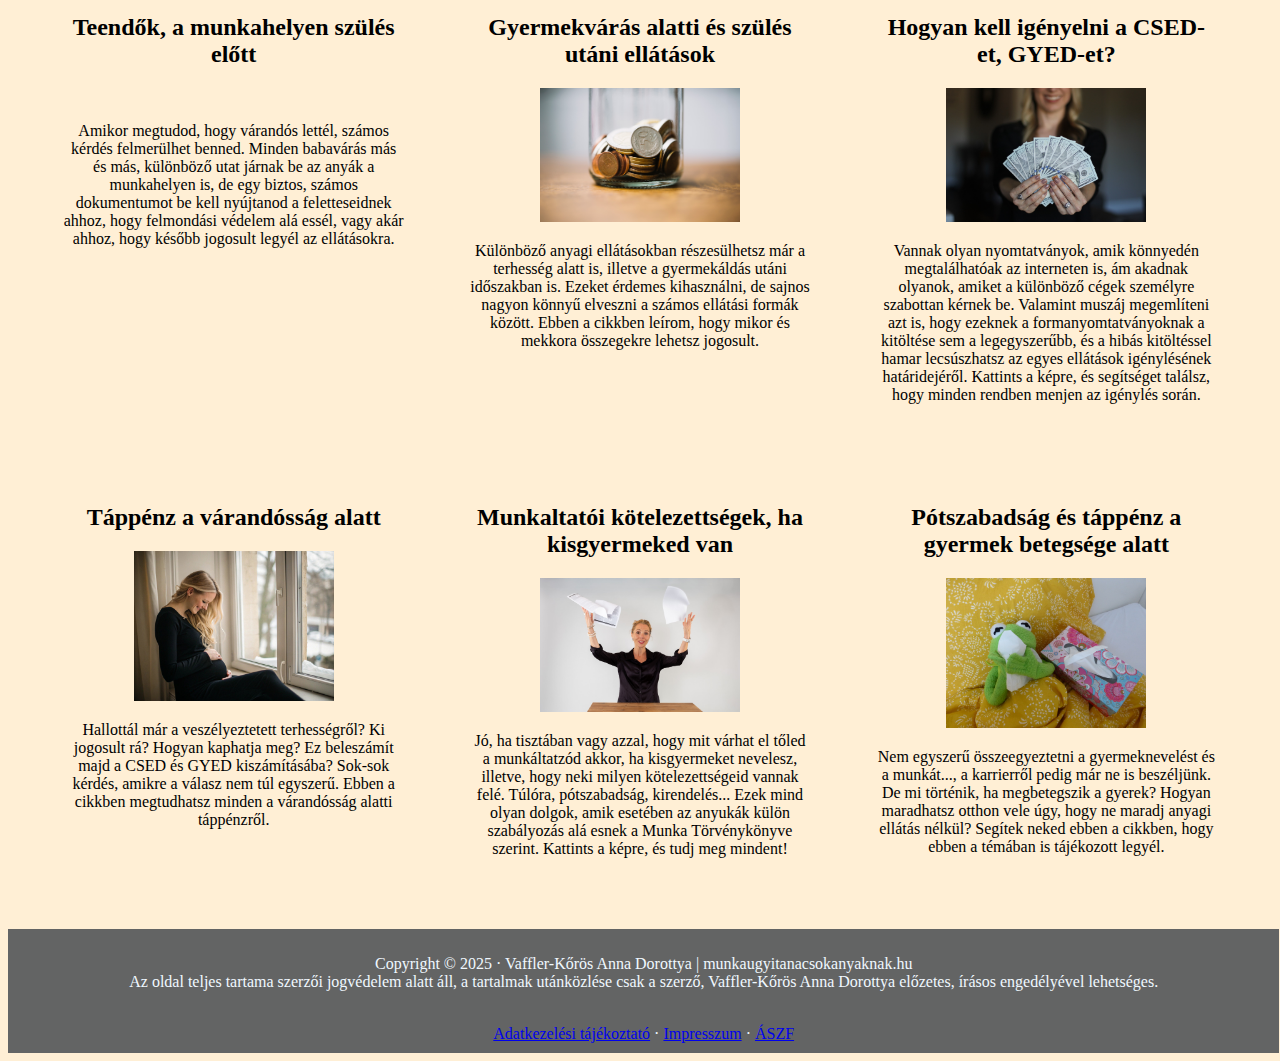
==== commit 2985beb4: "befejezes" ====
--- a/index.html
+++ b/index.html
@@ -3,7 +3,7 @@
 <head>
   <meta charset="UTF-8">
   <meta name="viewport" content="width=device-width, initial-scale=1.0">
-  <title>Document</title>
+  <title>Főoldal</title>
   <link rel="stylesheet" href="style.css">
 </head>
 <body>
@@ -17,11 +17,11 @@
     </div>
 
     <ul class="nav-links" id="nav-links">
-        <li><a href="#">Főoldal</a></li>
-        <li><a href="#">Bemutatkozás</a></li>
+        <li><a href="index.html">Főoldal</a></li>
+        <li><a href="bemutatkozas.html">Bemutatkozás</a></li>
         <li><a href="tanacsadas.html">Tanácsadás</a></li>
-        <li><a href="#">Blog</a></li>
-        <li><a href="#">Elérhetőség</a></li>
+        <li><a href="blog.html">Blog</a></li>
+        <li><a href="elerhetoseg.html">Elérhetőség</a></li>
     </ul>
 
 </nav>
@@ -32,33 +32,33 @@
   <img src="img/hatter.jpg" alt="">
  </div>
 
- <h1>A segítség nektek szól:</h1>
+ <h1 class="indexCim">A segítség nektek szól:</h1>
 
 <div id="gridek"> 
   <div class="kartyak" id="kismama">
     <h2>Várandós kismamáknak</h2>
     <p>Bababvárás során rengeteg kérdés felmerülhet a leendő anyában, de akár az újdonsült kispapában is. Hogyan tartsd meg a munkahelyed? Hogyan hozz ki a legtöbbet a szülési és fizetés nélküli szabadségból? Milyen ellátások járnak neked pontosan?</p><br>
-    <p>Böngészd át a blogod, azonban ha mégsem találsz választ a kérdésedre, akkor kattints a gombra!</p>
-    <button>Tanácsadás kérek!</button>
+    <p>Böngészd át a blogot, azonban ha mégsem találsz választ a kérdésedre, akkor kattints a gombra!</p>
+    <a href="tanacsadas.html"><button class="tanacsadasGomb">Tanácsadást kérek!</button></a>
   </div>
 
   <div class="kartyak" id="gyerekes">
     <h2>Kisgyermekes szülőknek</h2>
     <p>Sokan szeretnének munkát végezni a kisgyermek után járó ellátások ideje alatt is. Hogyan tudsz fizetés nélküli szabadság ideje alatt elhelyezkedni egy másik munkahelyen? Mennyit dolgozhatsz összesen? Milyen teendőid vannak a munka világába való visszatéréskor?</p><br>
-    <p>Böngészd át a blogod, azonban ha mégsem találsz választ a kérdésedre, akkor kattints a gombra!</p>
-    <button>Tanácsadás kérek!</button>
+    <p>Böngészd át a blogot, azonban ha mégsem találsz választ a kérdésedre, akkor kattints a gombra!</p>
+    <a href="tanacsadas.html"><button class="tanacsadasGomb">Tanácsadást kérek!</button></a>
   </div>
 
   <div class="kartyak" id="dolgozo">
     <h2>Dolgozó anyukáknak</h2>
     <p>Számos megválaszolatlan kérdés lehet a gyermekes anyukák fejében, miután újra munkába álltak. Milyen jkuttatások illetnek meg továbbra is? Van vagy nincs túlóra? Kirendelhetnek másik telephelyre? Kötelező a főnökömnek otthoni munkavégzést biztosítania?</p><br>
-    <p>Böngészd át a blogod, azonban ha mégsem találsz választ a kérdésedre, akkor kattints a gombra!</p>
-    <button>Tanácsadás kérek!</button>
+    <p>Böngészd át a blogot, azonban ha mégsem találsz választ a kérdésedre, akkor kattints a gombra!</p>
+    <a href="tanacsadas.html"><button class="tanacsadasGomb">Tanácsadást kérek!</button></a>
   </div>
 </div>
 
 
-<h1>Legújabb cikkek a blogon</h1>
+<h1 class="indexCim">Legújabb cikkek a blogon</h1>
 <div class="cikkek">
   <div class="kartyak" id="cikk1">
     <h2>Teendők, a munkahelyen szülés előtt</h2>
@@ -103,7 +103,7 @@
 
 
 <footer>
-  <p>Copyright © 2025 · Vaffler-Kőrös Anna Dorottya | munkaugyitanacsokanyaknak.hu
+  <p>Copyright © 2025 · Vaffler-Kőrös Anna Dorottya | munkaugyitanacsokanyaknak.hu  <br>
 Az oldal teljes tartama szerzői jogvédelem alatt áll, a tartalmak utánközlése csak a szerző, Vaffler-Kőrös Anna Dorottya előzetes, írásos engedélyével lehetséges.</p><br>
 <a href="#">Adatkezelési tájékoztató</a> · <a href="#">Impresszum</a> · <a href="#">ÁSZF</a>
 </footer>
--- a/style.css
+++ b/style.css
@@ -52,7 +52,7 @@
         position: absolute;
         top: 30px;
         left: 0;
-        width: 100%;
+        width: 92.5%;
         background-color: rgb(255, 218, 185);
     }
 
@@ -74,7 +74,6 @@
  }
 
  #hatterkep img {
-    display: inline;
     width: 99%;
     align-items: center;
  }
@@ -123,7 +122,6 @@
  }
 
  footer {
-    width: 90%;
     text-align: center;
     padding: 10px;
     color: aliceblue;
@@ -146,7 +144,7 @@
  
 
 .keret {
-    width: 350px;
+    width: 400px;
     background-color: rgb(255, 218, 185);
     margin: 0 auto;
     margin-top: 30px;
@@ -164,6 +162,7 @@
     color:black;
     margin-top: 5px;
     width: 250px;
+    margin-left: 100px;
 }
 
 input[type=email] {
@@ -171,6 +170,7 @@
     color: black;
     margin-top: 5px;
     width: 250px;
+    margin-left: 100px;
 }
 
 input[type=tel] {
@@ -178,20 +178,306 @@
     color: black;
     margin-top: 5px;
     width: 250px;
+    margin-left: 100px;
 }
 
 textarea{
     background-color: #fff;
-}
-
-
-p {
-    text-align: left;
-    text-decoration: underline;
-    font-weight: bold;
+    margin-left: 100px;
+    width: 250px;
 }
 
 sup {
     color: red;
 }
+
+input[type=submit] {
+    padding: 5px;
+    border-radius: 20px;
+    margin: 20px;
+    margin-left: 0px;
+    background-color: rgb(255, 239, 213);
+    width: 100px;
+    color: rgb(71, 71, 69);
+    font-size: 20px;
+    font-style: oblique;
+}
+
+input[type=submit]:hover {
+    background-color: #cccaca;
+}
  
+
+input[type=radio] {
+   margin: 20px;
+   margin-top: 0;
+   margin-left: 100px;
+}
+
+.cbox {
+    font-style: italic;
+}
+
+.blogcikk {
+    text-decoration: none;
+    font-weight: normal;
+    text-align: center;
+}
+
+#tovabbiCikkek {
+    width: 250px;
+    margin: 0 auto;
+    padding: 20px;
+    border-radius: 10px;
+    background-color: rgb(255, 218, 185);
+    font-style: oblique;
+    color: rgb(71, 71, 69);
+    font-weight: bold;
+    border-color: rgb(255, 218, 185);
+    text-align: center;
+    display: flex;
+    justify-content: center;
+    align-items: center;
+}
+
+
+#tablazat table, th, td {
+    margin: 0 auto;
+    margin-top: 40px;
+    height: 40px;
+    width: 300pt;
+    border: solid black 3pt;
+    border-collapse: collapse;
+    border-color: rgb(255, 218, 185);
+}
+
+#tablazatNev {
+    text-align: left;
+    padding-left: 5pt;
+}
+
+
+th {
+    font-size: 15pt;
+    width: 180pt;
+}
+
+td {
+    width: 20%;
+    font-size: 15pt;
+    width: 180pt;
+    text-align: left;
+    padding-left: 5pt;
+}
+
+#vkad, #elso, #masodik, #harmadik, #negyedik {
+    width: 120pt;
+    text-align: center;
+}
+
+#kapcsolatP {
+    text-decoration: none;
+    text-align: left;
+    font-weight: normal;
+    /*float: left;*/
+    width: 300pt;
+    margin-top: 40px;
+    margin-left: 400px;
+    margin-right: 20px;
+    line-height: 2;
+    font-size: large;
+    
+}
+
+/* 
+
+#tablazat {
+    float: right;
+    margin-right: 400px;
+    margin-left: 10px;
+}
+*/
+span {
+    font-weight: bold;
+    text-decoration: underline;
+}
+
+
+
+
+@media screen and (max-width: 1000px) {
+    #kapcsolatP {
+        float: none;
+        margin: 200px;
+        margin-bottom: 20px;
+        margin-top: 20px;
+    }
+
+    #tablazat {
+        float: none;
+        margin: 200px;
+        margin-top: 20px;
+    }
+}
+
+@media screen and (max-width: 600px) {
+    #kapcsolatP {
+        float: none;
+        margin: 20px;
+    }
+
+    #tablazat {
+        float: none;
+        margin: 20px;
+    }
+}
+
+
+.tanacsadasGomb {
+    width: 200px;
+    margin: 0 auto;
+    padding: 10px;
+    border-radius: 10px;
+    background-color: rgb(255, 239, 213);
+    font-style: oblique;
+    color: rgb(71, 71, 69);
+    font-weight: bold;
+    border-color: rgb(255, 239, 213);
+    text-align: center;
+    display: flex;
+    justify-content: center;
+    align-items: center;
+}
+
+
+.tanacsadasGomb:hover {
+    background-color: #cccaca;
+}
+
+#tovabbiCikkek:hover {
+    background-color: #cccaca;
+}
+
+
+.indexCim {
+    text-decoration: underline;
+}
+
+@media screen and (max-width: 600px) {
+    #hatterkep {
+       margin: 0 auto;
+       padding: 0px;
+       margin: 0px;
+       margin-left: 10px;
+       margin-top: 10px;
+    }
+    footer {
+        margin: 0 auto;
+        padding: 0;
+        padding-top: 10px;
+        margin-top: 20px
+    };
+
+    .cikkek {
+        margin: 0 auto;
+        padding: 0;
+    }
+
+    .gridek {
+        margin: 0 auto;
+        padding: 0;
+    }
+
+    .indexCim {
+        margin: 0 auto;
+    }
+}
+
+#container3 {
+    display: block;
+}
+
+
+#kapcs {
+    display: flex;
+    flex-wrap: wrap;
+    justify-content: space-between;
+    margin: 0 auto;
+    padding: 20px;
+    gap: 20px;
+}
+
+#kapcsolatP {
+    flex: 1 1 60%;
+    text-align: center;
+    justify-content: center;
+}
+
+#tablazat {
+    flex: 1 1 35%;
+    margin-left: -100px;
+}
+
+#kapcsH {
+    margin-left: 60px;
+    text-align: center;
+}
+
+@media screen and (max-width: 600px) {
+    #tablazat {
+        padding: 10px;
+        margin: 10px;
+    }
+}
+
+
+#kapcsFoot {
+    margin-top: 269px;
+}
+
+#blogFoot {
+    margin-top: 30px;
+}
+
+#tanFoot {
+    margin-top: 30px;
+}
+
+
+.container5 {
+   display: flex;
+   flex-wrap: wrap;
+   align-items: center;
+   justify-content: center;
+   margin: 20px;
+}
+
+#onarckep {
+   max-width: 600px;
+   width: 100%;
+   margin-right: 20px;
+   margin-bottom: 20px;
+   flex-shrink: 0;
+}
+
+.szoveg3 {
+    flex: 1;
+    width: 50%;
+    text-align: center;
+    align-items: center;
+    justify-content: center;
+    margin: 0 auto;
+    line-height: 1.5;
+}
+
+@media screen and (max-width: 600px) {
+    .conatiner5 {
+        flex-direction: column;
+    }
+    #onarckep {
+        margin-right: 0;
+    }
+    .szoveg3 {
+        width: 80%;
+    }
+}
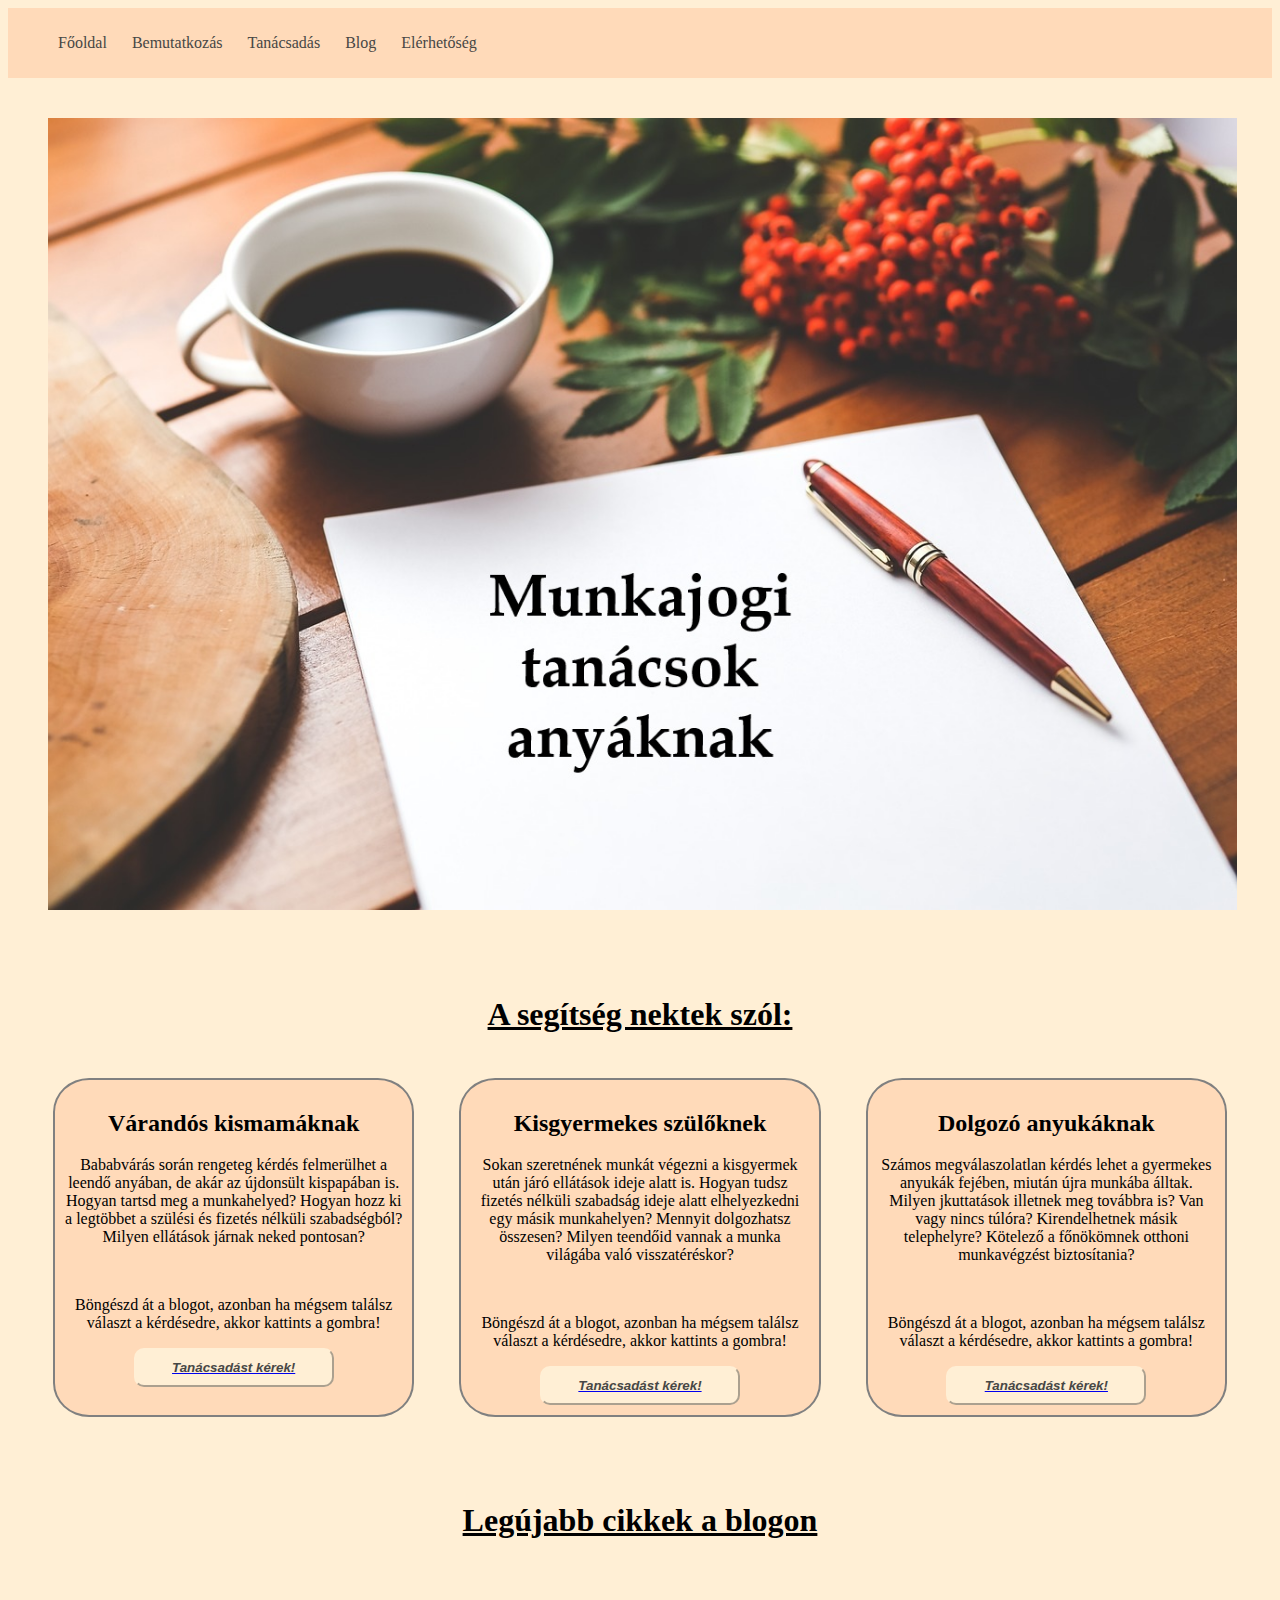
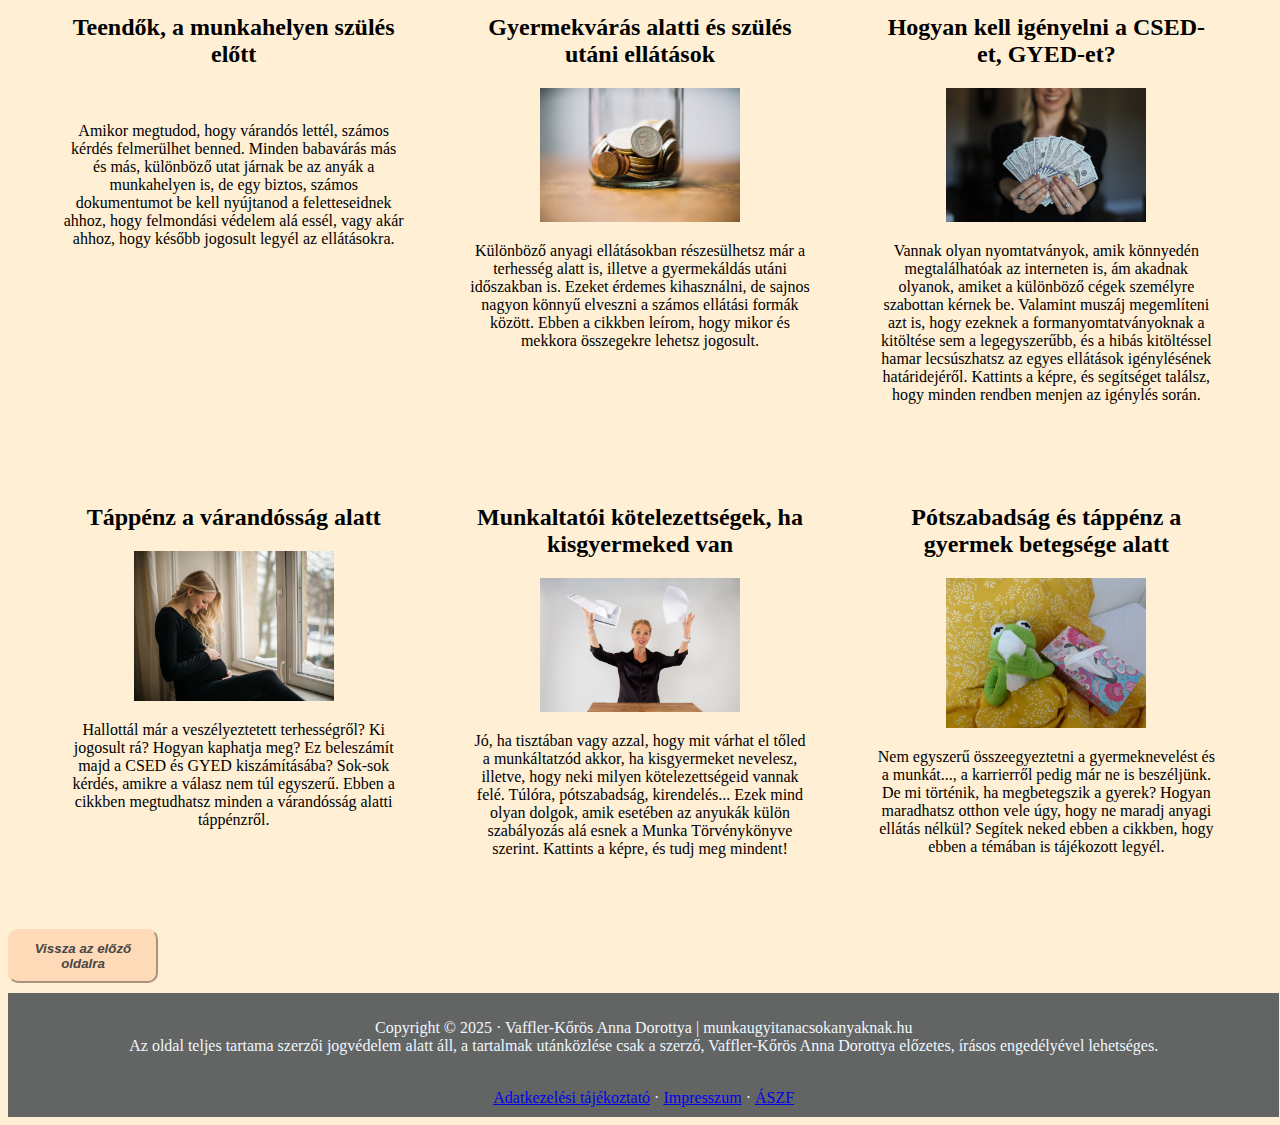
==== commit b23c0ec2: "befejezes" ====
--- a/index.html
+++ b/index.html
@@ -101,6 +101,10 @@
   </div>
 </div>
 
+<div id="visszagomb">
+<button class="back-button" onclick="window.history.back()">Vissza az előző oldalra</button>
+</div>
+
 
 <footer>
   <p>Copyright © 2025 · Vaffler-Kőrös Anna Dorottya | munkaugyitanacsokanyaknak.hu  <br>
@@ -108,6 +112,7 @@
 <a href="#">Adatkezelési tájékoztató</a> · <a href="#">Impresszum</a> · <a href="#">ÁSZF</a>
 </footer>
 
+
   
 
 
--- a/style.css
+++ b/style.css
@@ -144,7 +144,7 @@
  
 
 .keret {
-    width: 400px;
+    width: 360px;
     background-color: rgb(255, 218, 185);
     margin: 0 auto;
     margin-top: 30px;
@@ -238,6 +238,22 @@
     display: flex;
     justify-content: center;
     align-items: center;
+}
+
+.back-button {
+    width: 150px;
+    margin-bottom: 10px;
+    padding: 10px;
+    border-radius: 10px;
+    background-color: rgb(255, 218, 185);
+    font-style: oblique;
+    color: rgb(71, 71, 69);
+    font-weight: bold;
+    border-color: rgb(255, 218, 185);
+    text-align: center;
+    display: flex;
+    justify-content: left;
+   align-items: start;
 }
 
 
@@ -358,6 +374,10 @@
     background-color: #cccaca;
 }
 
+.back-button:hover {
+    background-color: #cccaca;
+}
+
 
 .indexCim {
     text-decoration: underline;
